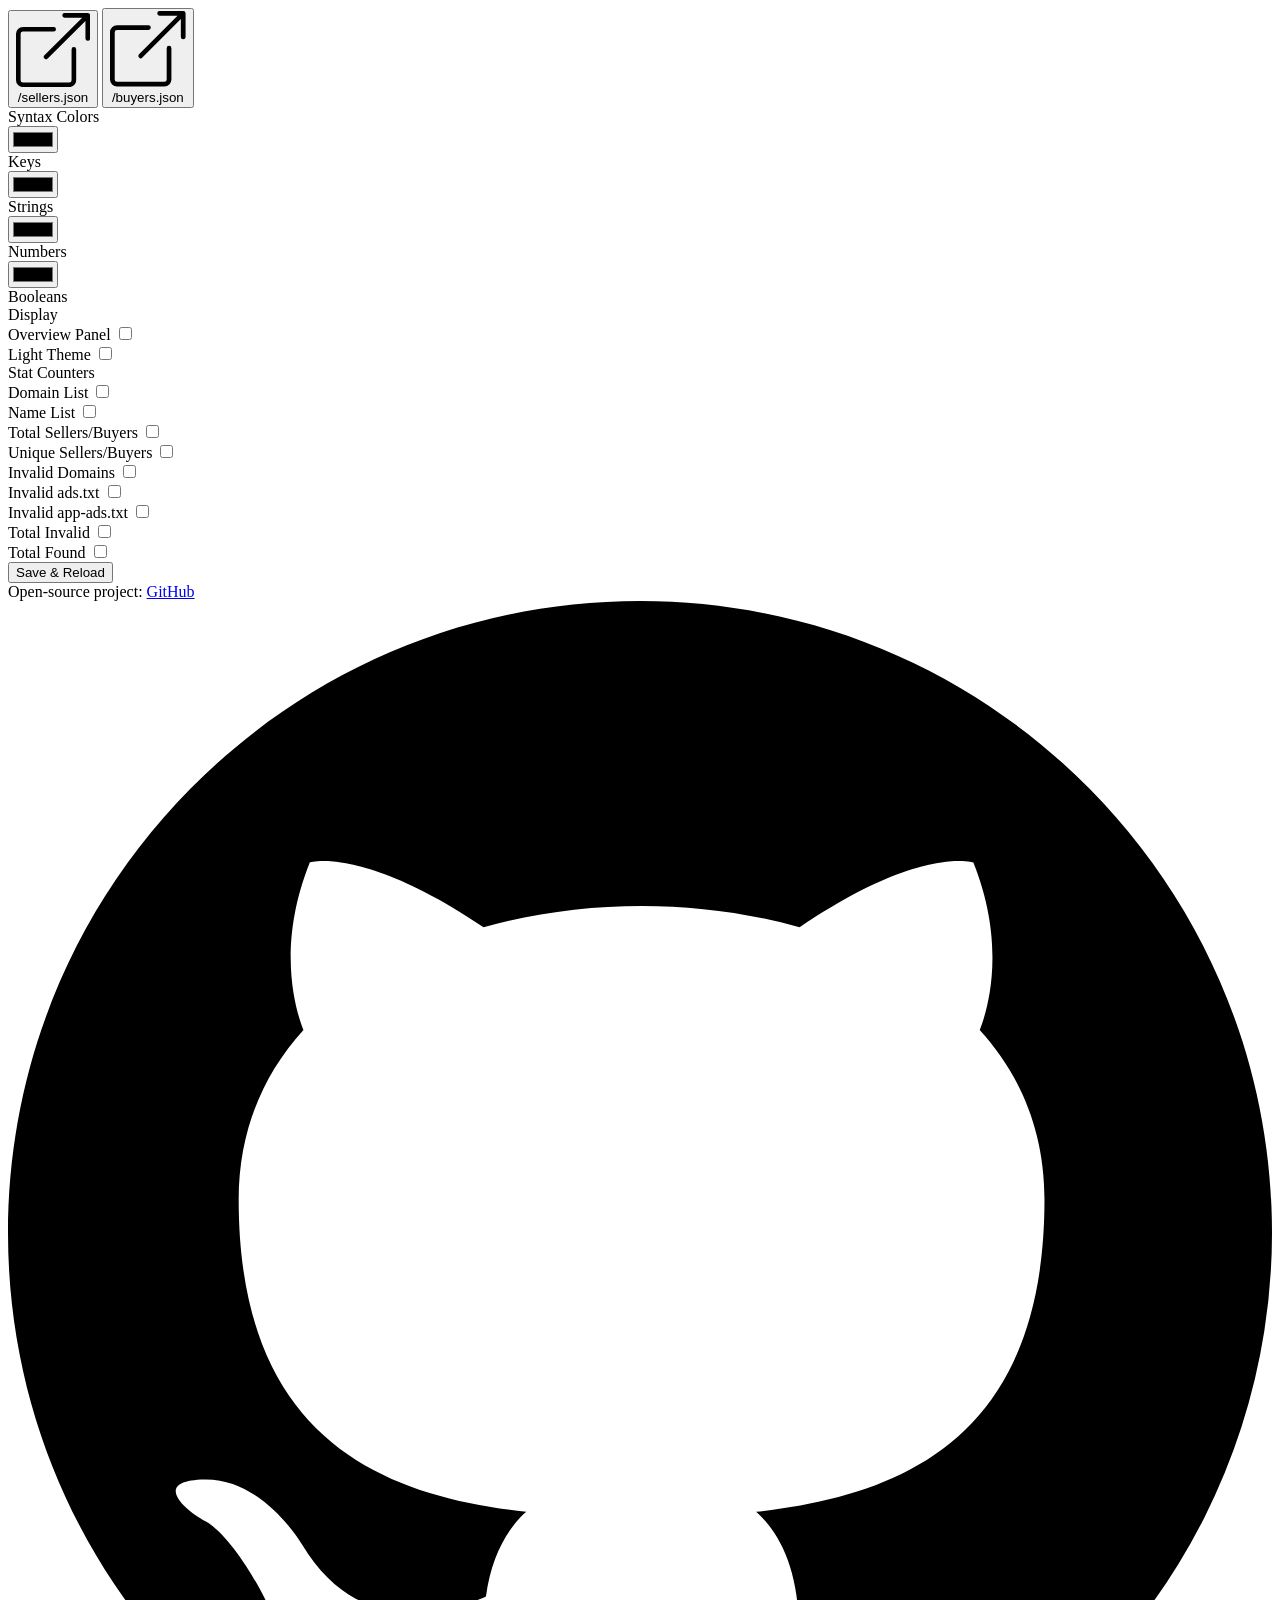
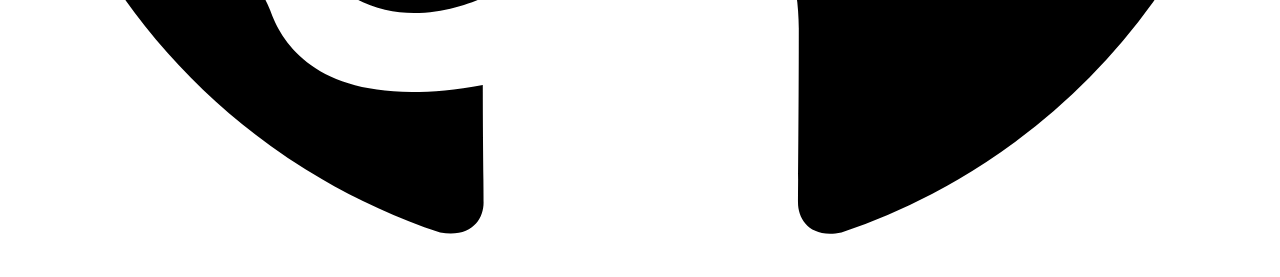
==== index.html @ a91f6e3e "Update to version 1.3.4" ====
<!DOCTYPE html>
<html>
<head>
    <link rel="stylesheet" href="popup.css">

</head>
<body>

  <div class="content">

    <div class="open-btns-row">
      <button class="sellers-btn" id="openSellersBtn">
        <svg viewBox="0 0 16 16" xmlns="http://www.w3.org/2000/svg">
          <path d="M8.636 3.5a.5.5 0 0 0-.5-.5H1.5A1.5 1.5 0 0 0 0 4.5v10A1.5 1.5 0 0 0 1.5 16h10a1.5 1.5 0 0 0 1.5-1.5V7.864a.5.5 0 0 0-1 0V14.5a.5.5 0 0 1-.5.5h-10a.5.5 0 0 1-.5-.5v-10a.5.5 0 0 1 .5-.5h6.636a.5.5 0 0 0 .5-.5z"/>
          <path d="M16 .5a.5.5 0 0 0-.5-.5h-5a.5.5 0 0 0 0 1h3.793L6.146 9.146a.5.5 0 1 0 .708.708L15 1.707V5.5a.5.5 0 0 0 1 0v-5z"/>
        </svg>
        /sellers.json
      </button>
      <button class="sellers-btn" id="openBuyersBtn">
        <svg viewBox="0 0 16 16" xmlns="http://www.w3.org/2000/svg">
          <path d="M8.636 3.5a.5.5 0 0 0-.5-.5H1.5A1.5 1.5 0 0 0 0 4.5v10A1.5 1.5 0 0 0 1.5 16h10a1.5 1.5 0 0 0 1.5-1.5V7.864a.5.5 0 0 0-1 0V14.5a.5.5 0 0 1-.5.5h-10a.5.5 0 0 1-.5-.5v-10a.5.5 0 0 1 .5-.5h6.636a.5.5 0 0 0 .5-.5z"/>
          <path d="M16 .5a.5.5 0 0 0-.5-.5h-5a.5.5 0 0 0 0 1h3.793L6.146 9.146a.5.5 0 1 0 .708.708L15 1.707V5.5a.5.5 0 0 0 1 0v-5z"/>
        </svg>
        /buyers.json
      </button>
    </div>

    <div class="card">
      <div class="card-label">Syntax Colors</div>
      <div class="color-grid">
        <label class="color-item">
          <div class="color-swatch"><input type="color" id="keyColor"></div>
          <span class="color-name">Keys</span>
        </label>
        <label class="color-item">
          <div class="color-swatch"><input type="color" id="strColor"></div>
          <span class="color-name">Strings</span>
        </label>
        <label class="color-item">
          <div class="color-swatch"><input type="color" id="numColor"></div>
          <span class="color-name">Numbers</span>
        </label>
        <label class="color-item">
          <div class="color-swatch"><input type="color" id="boolColor"></div>
          <span class="color-name">Booleans</span>
        </label>
      </div>
    </div>

    <div class="card">
      <div class="card-label">Display</div>
      <div class="toggle-list">
        <div class="toggle-row">
          <label class="toggle-label" for="showPanel">Overview Panel</label>
          <label class="switch"><input type="checkbox" id="showPanel"><span class="switch-track"></span></label>
        </div>
        <div class="toggle-row">
          <label class="toggle-label" for="themeToggle">Light Theme</label>
          <label class="switch"><input type="checkbox" id="themeToggle"><span class="switch-track"></span></label>
        </div>
      </div>

      <div class="card-divider"></div>
      <div class="mini-label">Stat Counters</div>

      <div class="toggle-list">
        <div class="toggle-row">
          <label class="toggle-label" for="showDomainList">Domain List</label>
          <label class="switch"><input type="checkbox" id="showDomainList"><span class="switch-track"></span></label>
        </div>
        <div class="toggle-row">
          <label class="toggle-label" for="showNameList">Name List</label>
          <label class="switch"><input type="checkbox" id="showNameList"><span class="switch-track"></span></label>
        </div>
        <div class="toggle-row">
          <label class="toggle-label" for="showTotalSellers">Total Sellers/Buyers</label>
          <label class="switch"><input type="checkbox" id="showTotalSellers"><span class="switch-track"></span></label>
        </div>
        <div class="toggle-row">
          <label class="toggle-label" for="showUniqueSellers">Unique Sellers/Buyers</label>
          <label class="switch"><input type="checkbox" id="showUniqueSellers"><span class="switch-track"></span></label>
        </div>
        <div class="toggle-row">
          <label class="toggle-label" for="showInvalidDomains">Invalid Domains</label>
          <label class="switch"><input type="checkbox" id="showInvalidDomains"><span class="switch-track"></span></label>
        </div>
        <div class="toggle-row">
          <label class="toggle-label" for="showInvalidAds">Invalid ads.txt</label>
          <label class="switch"><input type="checkbox" id="showInvalidAds"><span class="switch-track"></span></label>
        </div>
        <div class="toggle-row">
          <label class="toggle-label" for="showInvalidAppAds">Invalid app-ads.txt</label>
          <label class="switch"><input type="checkbox" id="showInvalidAppAds"><span class="switch-track"></span></label>
        </div>
        <div class="toggle-row">
          <label class="toggle-label" for="showTotalInvalid">Total Invalid</label>
          <label class="switch"><input type="checkbox" id="showTotalInvalid"><span class="switch-track"></span></label>
        </div>
        <div class="toggle-row">
          <label class="toggle-label" for="showTotalFound">Total Found</label>
          <label class="switch"><input type="checkbox" id="showTotalFound"><span class="switch-track"></span></label>
        </div>
      </div>
    </div>

    <button class="save-btn" id="saveBtn">Save & Reload</button>
  </div>

  <div class="footer">
    <span class="footer-text">Open-source project:</span>
    <a class="footer-link" href="https://github.com/Chrome-Extensions-labs/Sellers.json-Inspector" target="_blank" rel="noopener noreferrer">
      GitHub
      <svg viewBox="0 0 16 16" xmlns="http://www.w3.org/2000/svg">
        <path d="M8 0C3.58 0 0 3.58 0 8c0 3.54 2.29 6.53 5.47 7.59.4.07.55-.17.55-.38 0-.19-.01-.82-.01-1.49-2.01.37-2.53-.49-2.69-.94-.09-.23-.48-.94-.82-1.13-.28-.15-.68-.52-.01-.53.63-.01 1.08.58 1.23.82.72 1.21 1.87.87 2.33.66.07-.52.28-.87.51-1.07-1.78-.2-3.64-.89-3.64-3.95 0-.87.31-1.59.82-2.15-.08-.2-.36-1.02.08-2.12 0 0 .67-.21 2.2.82.64-.18 1.32-.27 2-.27.68 0 1.36.09 2 .27 1.53-1.04 2.2-.82 2.2-.82.44 1.1.16 1.92.08 2.12.51.56.82 1.27.82 2.15 0 3.07-1.87 3.75-3.65 3.95.29.25.54.73.54 1.48 0 1.07-.01 1.93-.01 2.2 0 .21.15.46.55.38A8.013 8.013 0 0016 8c0-4.42-3.58-8-8-8z"/>
      </svg>
    </a>
  </div>

  <script src="popup.js"></script>
</body>
</html>
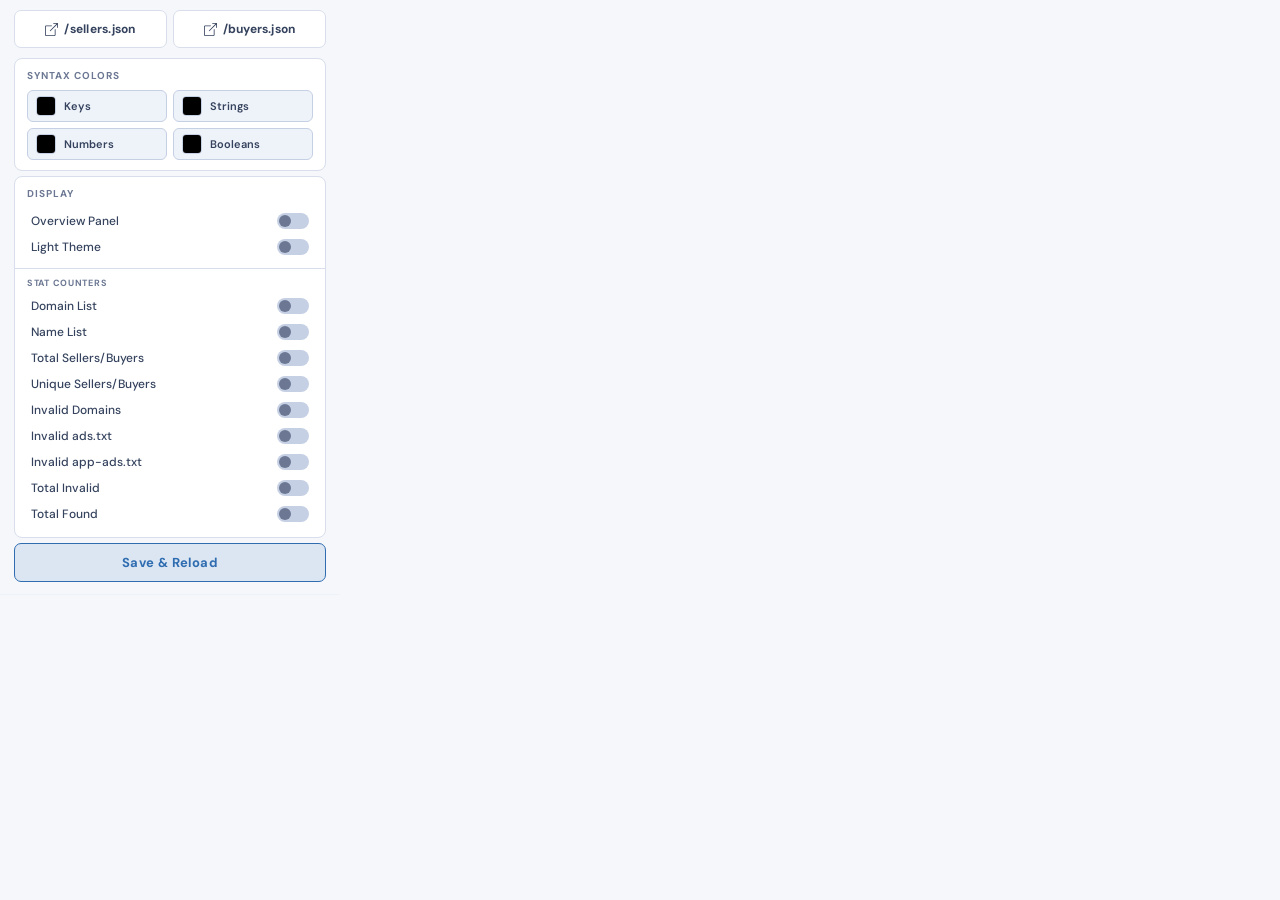
==== commit ec65e72b: "Update to version 1.4.0 [feat]" ====
--- a/index.html
+++ b/index.html
@@ -1,6 +1,7 @@
 <!DOCTYPE html>
-<html>
+<html lang="en">
 <head>
+    <meta charset="utf-8">
     <link rel="stylesheet" href="popup.css">
 
 </head>
@@ -118,4 +119,4 @@
 
   <script src="popup.js"></script>
 </body>
-</html>+</html>
--- a/popup.css
+++ b/popup.css
@@ -0,0 +1,105 @@
+@import url('https://fonts.googleapis.com/css2?family=DM+Sans:wght@400;500;600;700&display=swap');
+
+:root {
+  --bg: #f5f7fb;
+  --surface: #ffffff;
+  --surface2: #eef2f9;
+  --border: #d8deeb;
+  --border2: #c6d0e4;
+  --text: #172033;
+  --text2: #34425d;
+  --muted: #6c7893;
+  --accent: #2f6db0;
+  --accent-glow: rgba(47, 109, 176, 0.12);
+}
+
+@media (prefers-color-scheme: dark) {
+  :root {
+    --bg: #0c0e13;
+    --surface: #13161e;
+    --surface2: #1a1e2a;
+    --border: #2a3045;
+    --border2: #323a55;
+    --text: #f0f4ff;
+    --text2: #c8d0e8;
+    --muted: #5a6480;
+    --accent: #5a9fd4;
+    --accent-glow: rgba(51,102,153,0.18);
+  }
+}
+
+* { box-sizing: border-box; margin: 0; padding: 0; }
+html, body { overflow-x: hidden; }
+
+body {
+  font-family: 'DM Sans', sans-serif;
+  width: 340px;
+  max-height: 600px;
+  overflow-y: auto;
+  background: var(--bg);
+  color: var(--text);
+  padding: 0;
+}
+
+.header {
+  padding: 14px 18px 10px;
+  background: var(--surface2);
+  border-bottom: 1px solid var(--border);
+}
+
+.header-title { font-size: 13px; font-weight: 700; letter-spacing: 0.12em; text-transform: uppercase; color: var(--accent); }
+.header-sub { font-size: 11px; color: var(--muted); margin-top: 2px; font-weight: 500; }
+.content { padding: 10px 14px 12px; }
+.card { background: var(--surface); border: 1px solid var(--border); border-radius: 8px; padding: 10px 12px; margin-bottom: 5px; }
+.card-label { font-size: 10px; font-weight: 700; letter-spacing: 0.1em; text-transform: uppercase; color: var(--muted); margin-bottom: 8px; }
+.card-collapsible { padding: 0; }
+.syntax-details { width: 100%; }
+.syntax-summary { margin-bottom: 0; list-style: none; cursor: pointer; display: flex; align-items: center; justify-content: space-between; padding: 10px 12px; }
+.syntax-summary::-webkit-details-marker { display: none; }
+.syntax-summary::after { content: ''; width: 7px; height: 7px; border-right: 1.5px solid var(--muted); border-bottom: 1.5px solid var(--muted); transform: rotate(45deg); transition: transform 0.2s ease; margin-left: 8px; }
+.syntax-details[open] .syntax-summary::after { transform: rotate(225deg) translate(-1px, -1px); }
+.syntax-content { display: grid; grid-template-rows: 0fr; transition: grid-template-rows 0.2s ease; }
+.syntax-content-inner { overflow: hidden; padding: 0 12px; }
+.syntax-details[open] .syntax-content { grid-template-rows: 1fr; }
+.syntax-details[open] .syntax-content-inner { padding-bottom: 10px; }
+
+.color-grid { display: grid; grid-template-columns: 1fr 1fr; gap: 6px; }
+.color-item { display: flex; align-items: center; gap: 8px; padding: 5px 8px; background: var(--surface2); border: 1px solid var(--border2); border-radius: 6px; transition: border-color 0.15s; }
+.color-item:hover { border-color: var(--accent); }
+.color-swatch { position: relative; width: 20px; height: 20px; border-radius: 4px; overflow: hidden; flex-shrink: 0; border: 1px solid var(--border2); }
+.color-swatch input[type="color"] { position: absolute; top: -4px; left: -4px; width: 30px; height: 30px; border: none; padding: 0; cursor: pointer; background: none; }
+.color-swatch input[type="color"]::-webkit-color-swatch-wrapper { padding: 0; }
+.color-swatch input[type="color"]::-webkit-color-swatch { border: none; border-radius: 0; }
+.color-name { font-size: 11px; font-weight: 600; color: var(--text2); }
+
+.toggle-list { display: flex; flex-direction: column; gap: 0; }
+.toggle-row { display: flex; justify-content: space-between; align-items: center; padding: 5px 4px; border-radius: 4px; transition: background 0.12s; }
+.toggle-row:hover { background: var(--surface2); }
+.toggle-label { font-size: 12px; font-weight: 500; color: var(--text2); user-select: none; cursor: pointer; }
+
+.switch { position: relative; width: 32px; height: 16px; flex-shrink: 0; }
+.switch input { opacity: 0; width: 0; height: 0; }
+.switch-track { position: absolute; top: 0; left: 0; right: 0; bottom: 0; background: var(--border2); border-radius: 8px; cursor: pointer; transition: background 0.2s; }
+.switch-track::after { content: ''; position: absolute; top: 2px; left: 2px; width: 12px; height: 12px; background: var(--muted); border-radius: 50%; transition: transform 0.2s, background 0.2s; }
+.switch input:checked + .switch-track { background: var(--accent-glow); }
+.switch input:checked + .switch-track::after { transform: translateX(16px); background: var(--accent); }
+
+.card-divider { height: 1px; background: var(--border); margin: 8px -12px; }
+.mini-label { font-size: 9px; font-weight: 700; letter-spacing: 0.08em; text-transform: uppercase; color: var(--muted); margin-bottom: 4px; margin-top: 2px; }
+
+.open-btns-row { display: flex; gap: 6px; margin-bottom: 10px; }
+.sellers-btn { flex: 1; display: flex; align-items: center; justify-content: center; gap: 6px; padding: 10px 10px; font-family: 'DM Sans', sans-serif; font-size: 12px; font-weight: 700; letter-spacing: 0.02em; color: var(--text2); background: var(--surface); border: 1px solid var(--border); border-radius: 7px; cursor: pointer; transition: all 0.15s; }
+.sellers-btn:hover { background: var(--accent-glow); border-color: var(--accent); color: var(--accent); }
+.sellers-btn:active { transform: scale(0.98); }
+.sellers-btn svg { width: 13px; height: 13px; fill: currentColor; flex-shrink: 0; }
+
+.save-btn { width: 100%; padding: 10px 16px; font-family: 'DM Sans', sans-serif; font-size: 13px; font-weight: 700; letter-spacing: 0.03em; color: var(--accent); background: var(--accent-glow); border: 1px solid var(--accent); border-radius: 7px; cursor: pointer; transition: all 0.15s; }
+.save-btn:hover { background: var(--accent-glow); border-color: var(--accent); color: var(--accent); filter: brightness(1.2); }
+.save-btn:active { transform: scale(0.98); }
+.checker-open-btn { margin-bottom: 10px; }
+
+.footer { padding: 10px 16px 12px; border-top: 1px solid var(--surface2); display: flex; align-items: center; justify-content: center; gap: 6px; }
+.footer-text { font-size: 10px; color: var(--muted); }
+.footer-link { display: inline-flex; align-items: center; gap: 4px; font-size: 10px; font-weight: 600; color: var(--muted); text-decoration: none; transition: color 0.15s; }
+.footer-link:hover { color: var(--accent); }
+.footer-link svg { width: 14px; height: 14px; fill: currentColor; flex-shrink: 0; }
